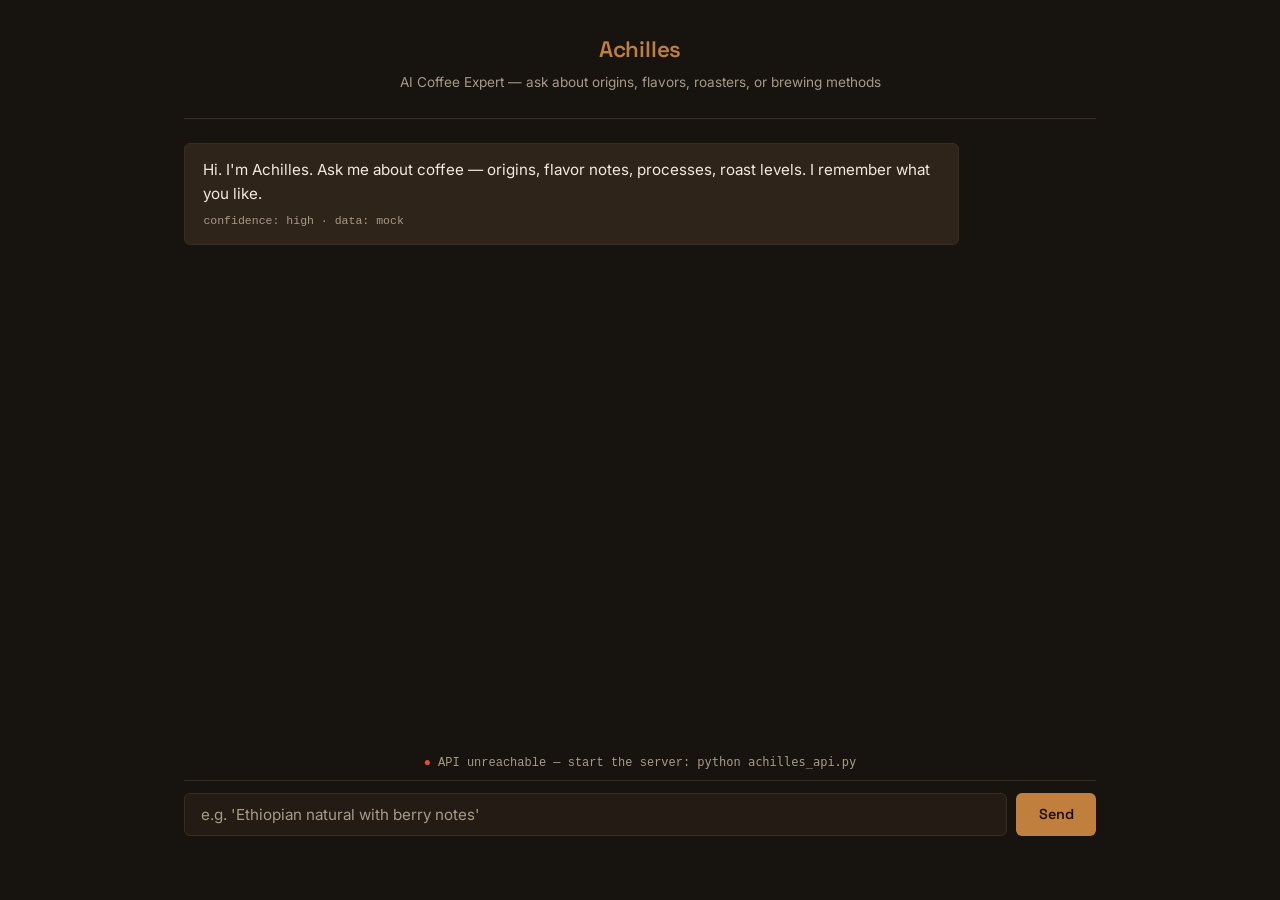
==== achilles_chat.html @ 8dea08da "Achilles MVP: working API backend + chat UI + tests + honest gap docs - achilles_api.py: FastAPI bac" ====
<!DOCTYPE html>
<html lang="en">
<head>
  <meta charset="UTF-8">
  <meta name="viewport" content="width=device-width, initial-scale=1.0">
  <title>Achilles — Coffee Expert</title>
  <link rel="icon" type="image/svg+xml" href="assets/favicon.svg">
  <link rel="stylesheet" href="styles.css">
  <style>
    /* Achilles chat overrides — inherits identity kit */
    .chat-container {
      max-width: var(--max-width);
      margin: 0 auto;
      padding: 2rem 1.5rem 4rem;
      min-height: 100vh;
      display: flex;
      flex-direction: column;
    }

    .chat-header {
      text-align: center;
      padding-bottom: 1.5rem;
      border-bottom: 1px solid var(--border);
      margin-bottom: 1.5rem;
    }

    .chat-header h1 {
      font-family: var(--font-heading);
      font-size: 1.4rem;
      color: var(--copper);
      margin: 0 0 0.25rem;
      letter-spacing: -0.01em;
    }

    .chat-header p {
      color: var(--muted);
      font-size: 0.85rem;
      margin: 0;
    }

    .chat-messages {
      flex: 1;
      overflow-y: auto;
      display: flex;
      flex-direction: column;
      gap: 1rem;
      padding-bottom: 1rem;
    }

    .message {
      max-width: 85%;
      padding: 0.9rem 1.15rem;
      border-radius: var(--radius);
      line-height: 1.55;
      font-size: 0.95rem;
      animation: fadeIn 0.2s ease;
    }

    @keyframes fadeIn {
      from { opacity: 0; transform: translateY(4px); }
      to { opacity: 1; transform: translateY(0); }
    }

    .message.user {
      align-self: flex-end;
      background: var(--espresso);
      border: 1px solid var(--border);
      color: var(--cream);
    }

    .message.achilles {
      align-self: flex-start;
      background: var(--espresso-light);
      border: 1px solid var(--border);
      color: var(--cream);
    }

    .message.achilles strong {
      color: var(--amber);
    }

    .message-meta {
      font-size: 0.72rem;
      color: var(--muted);
      margin-top: 0.4rem;
      font-family: var(--font-mono);
    }

    .chat-input-row {
      display: flex;
      gap: 0.6rem;
      padding-top: 0.75rem;
      border-top: 1px solid var(--border);
    }

    .chat-input-row input {
      flex: 1;
      background: var(--espresso);
      border: 1px solid var(--border);
      border-radius: var(--radius);
      padding: 0.7rem 1rem;
      color: var(--cream);
      font-family: var(--font-body);
      font-size: 0.95rem;
      outline: none;
    }

    .chat-input-row input::placeholder {
      color: var(--muted);
    }

    .chat-input-row input:focus {
      border-color: var(--copper);
    }

    .chat-input-row button {
      background: var(--copper);
      color: var(--charcoal);
      border: none;
      border-radius: var(--radius);
      padding: 0.7rem 1.4rem;
      font-family: var(--font-heading);
      font-weight: 600;
      font-size: 0.9rem;
      cursor: pointer;
      transition: background 0.15s ease;
    }

    .chat-input-row button:hover {
      background: var(--amber);
    }

    .chat-input-row button:disabled {
      opacity: 0.5;
      cursor: not-allowed;
    }

    .status-bar {
      text-align: center;
      font-size: 0.75rem;
      color: var(--muted);
      font-family: var(--font-mono);
      padding: 0.4rem 0;
    }

    .status-bar .live { color: #4caf50; }
    .status-bar .mock { color: var(--copper); }
  </style>
</head>
<body>
  <div class="chat-container">
    <header class="chat-header">
      <h1>Achilles</h1>
      <p>AI Coffee Expert — ask about origins, flavors, roasters, or brewing methods</p>
    </header>

    <div class="chat-messages" id="chatMessages">
      <div class="message achilles">
        Hi. I'm Achilles. Ask me about coffee — origins, flavor notes, processes, roast levels. I remember what you like.
        <div class="message-meta">confidence: high · data: mock</div>
      </div>
    </div>

    <div class="status-bar" id="statusBar">
      <span class="mock">●</span> Running on mock data (CoffeeDB.pro unavailable)
    </div>

    <div class="chat-input-row">
      <input type="text" id="userInput" placeholder="e.g. 'Ethiopian natural with berry notes'" autocomplete="off">
      <button id="sendBtn" onclick="sendMessage()">Send</button>
    </div>
  </div>

  <script>
    const API_BASE = 'http://localhost:8000';
    const messages = document.getElementById('chatMessages');
    const input = document.getElementById('userInput');
    const btn = document.getElementById('sendBtn');
    const statusBar = document.getElementById('statusBar');
    let userId = 'user_' + Math.random().toString(36).slice(2, 8);

    // Check API health on load
    fetch(`${API_BASE}/health`, { method: 'GET' })
      .then(r => r.json())
      .then(data => {
        const indicator = data.data_source === 'live' ? 'live' : 'mock';
        const label = data.data_source === 'live' ? 'Live CoffeeDB.pro data' : 'Mock data (CoffeeDB.pro unavailable)';
        const color = data.data_source === 'live' ? '#4caf50' : 'var(--copper)';
        statusBar.innerHTML = `<span style="color:${color}">●</span> ${label}`;
      })
      .catch(() => {
        statusBar.innerHTML = '<span style="color:#e74c3c">●</span> API unreachable — start the server: <code>python achilles_api.py</code>';
      });

    input.addEventListener('keydown', (e) => {
      if (e.key === 'Enter') sendMessage();
    });

    function appendMessage(text, sender, meta) {
      const div = document.createElement('div');
      div.className = `message ${sender}`;
      div.innerHTML = text + (meta ? `<div class="message-meta">${meta}</div>` : '');
      messages.appendChild(div);
      messages.scrollTop = messages.scrollHeight;
    }

    async function sendMessage() {
      const text = input.value.trim();
      if (!text) return;

      appendMessage(text, 'user');
      input.value = '';
      btn.disabled = true;

      try {
        const res = await fetch(`${API_BASE}/api/chat`, {
          method: 'POST',
          headers: { 'Content-Type': 'application/json' },
          body: JSON.stringify({ message: text, user_id: userId })
        });

        if (!res.ok) throw new Error('HTTP ' + res.status);
        const data = await res.json();

        const meta = `confidence: ${data.confidence} · sources: ${data.sources.length} · memory: ${data.memory_used ? 'yes' : 'no'} · data: ${data.data_source}`;
        appendMessage(data.reply.replace(/\*\*(.+?)\*\*/g, '<strong>$1</strong>'), 'achilles', meta);
      } catch (err) {
        appendMessage(
          'Something went wrong. Make sure the API server is running: <code>python achilles_api.py</code>',
          'achilles',
          'error: ' + err.message
        );
      } finally {
        btn.disabled = false;
        input.focus();
      }
    }
  </script>
</body>
</html>
---- styles.css ----
/* ==========================================================================
   Achilles Portfolio — "Dark Roast Precision" Style System
   Identity Kit: Space Grotesk (headings) + Inter (body).
   Palette: Charcoal, Cream, Copper, Muted. 4 colors, no noise.
   ========================================================================== */

@import url('https://fonts.googleapis.com/css2?family=Inter:wght@400;500;600&family=Space+Grotesk:wght@500;600;700&display=swap');

:root {
  --charcoal: #17130f;
  --espresso: #241b14;
  --espresso-light: #2f241a;
  --copper: #c17f3e;
  --amber: #d9a05b;
  --cream: #f2e9dd;
  --muted: #a89a86;
  --border: #3a2d20;

  --font-heading: "Space Grotesk", -apple-system, BlinkMacSystemFont, sans-serif;
  --font-body: "Inter", -apple-system, BlinkMacSystemFont, "Segoe UI", Roboto, sans-serif;
  --font-mono: "SFMono-Regular", Consolas, "Liberation Mono", Menlo, monospace;

  --max-width: 960px;
  --radius: 6px;
}

* {
  box-sizing: border-box;
}

html {
  scroll-behavior: smooth;
}

body {
  margin: 0;
  background: var(--charcoal);
  color: var(--cream);
  font-family: var(--font-body);
  line-height: 1.6;
  -webkit-font-smoothing: antialiased;
}

h1, h2, h3, .eyebrow, .section-label {
  font-family: var(--font-heading);
  font-weight: 600;
}

a {
  color: var(--amber);
}

img {
  max-width: 100%;
  display: block;
}

/* ==========================================================================
   HERO
   ========================================================================== */

.hero {
  position: relative;
  min-height: 90vh;
  display: flex;
  flex-direction: column;
  justify-content: center;
  padding: 4rem 1.5rem;
  overflow: hidden;
  background: linear-gradient(180deg, var(--espresso) 0%, var(--charcoal) 100%);
}

.hero-texture {
  position: absolute;
  inset: 0;
  z-index: 0;
  opacity: 0.35;
}

.hero-texture img {
  width: 100%;
  height: 100%;
  object-fit: cover;
}

.hero-content {
  position: relative;
  z-index: 1;
  max-width: var(--max-width);
  margin: 0 auto;
  text-align: center;
}

.eyebrow {
  color: var(--copper);
  text-transform: uppercase;
  letter-spacing: 0.08em;
  font-size: 0.8rem;
  font-weight: 600;
  margin-bottom: 1rem;
}

.hero h1 {
  font-size: clamp(1.8rem, 4vw, 3rem);
  line-height: 1.2;
  margin: 0 0 1.25rem;
  color: var(--cream);
  font-weight: 700;
  letter-spacing: -0.01em;
}

.proof-teaser {
  color: var(--muted);
  font-size: 1.1rem;
  max-width: 640px;
  margin: 0 auto 2rem;
}

.hero-screenshot {
  position: relative;
  z-index: 1;
  max-width: var(--max-width);
  margin: 3rem auto 0;
  border-radius: var(--radius);
  overflow: hidden;
  border: 1px solid var(--border);
  box-shadow: 0 20px 60px rgba(0, 0, 0, 0.5);
}

.hero-screenshot.placeholder {
  min-height: 280px;
  background: var(--espresso-light);
  display: flex;
  align-items: center;
  justify-content: center;
}

.hero-screenshot.placeholder::after {
  content: "Screenshot pending — see assets/screenshot-and-prompt-guide.md";
  color: var(--muted);
  font-size: 0.85rem;
  font-family: var(--font-mono);
}

/* ==========================================================================
   CTAs
   ========================================================================== */

.cta-primary,
.cta-secondary {
  display: inline-block;
  text-decoration: none;
  font-weight: 600;
  border-radius: var(--radius);
  transition: transform 0.15s ease, background 0.15s ease;
}

.cta-primary {
  background: var(--copper);
  color: var(--charcoal);
  padding: 0.85rem 1.75rem;
  font-size: 1rem;
}

.cta-primary:hover {
  background: var(--amber);
  transform: translateY(-1px);
}

.cta-secondary {
  border: 1px solid var(--copper);
  color: var(--amber);
  padding: 0.7rem 1.5rem;
}

.cta-secondary:hover {
  background: var(--espresso-light);
}

/* ==========================================================================
   WORK / CASE STUDY
   ========================================================================== */

.work {
  max-width: var(--max-width);
  margin: 0 auto;
  padding: 5rem 1.5rem;
}

.work-intro {
  text-align: center;
  margin-bottom: 3.5rem;
}

.section-label {
  color: var(--copper);
  text-transform: uppercase;
  letter-spacing: 0.08em;
  font-size: 0.8rem;
  font-weight: 600;
  margin-bottom: 0.75rem;
}

.work-intro h2 {
  font-size: clamp(1.4rem, 3vw, 2rem);
  line-height: 1.35;
  color: var(--cream);
  max-width: 700px;
  margin: 0 auto;
  letter-spacing: -0.01em;
}

.case-beat {
  margin-bottom: 3.5rem;
  padding-bottom: 3rem;
  border-bottom: 1px solid var(--border);
}

.case-beat:last-of-type {
  border-bottom: none;
}

.case-beat h3 {
  color: var(--copper);
  font-size: 1rem;
  text-transform: uppercase;
  letter-spacing: 0.06em;
  margin-bottom: 1.25rem;
}

.case-beat p {
  color: var(--cream);
  font-size: 1.05rem;
  max-width: 720px;
}

.case-beat .lede {
  font-size: 1.2rem;
  font-weight: 600;
  color: var(--amber);
}

.decision-list {
  list-style: none;
  padding: 0;
  margin: 1.5rem 0;
  display: grid;
  gap: 1rem;
}

.decision-list li {
  background: var(--espresso);
  border: 1px solid var(--border);
  border-radius: var(--radius);
  padding: 1rem 1.25rem;
  color: var(--cream);
  font-size: 0.98rem;
}

.decision-list strong {
  color: var(--amber);
}

/* Evidence: screenshots grid */

.evidence-grid {
  display: grid;
  grid-template-columns: repeat(2, 1fr);
  gap: 1.5rem;
  margin: 2rem 0;
}

.evidence-grid.single {
  grid-template-columns: 1fr;
}

.evidence-grid figure {
  margin: 0;
  border: 1px solid var(--border);
  border-radius: var(--radius);
  overflow: hidden;
  background: var(--espresso);
}

.evidence-grid img {
  width: 100%;
}

.evidence-grid figure.placeholder {
  min-height: 200px;
  display: flex;
  align-items: center;
  justify-content: center;
}

.evidence-grid figure.placeholder::before {
  content: "Screenshot pending";
  color: var(--muted);
  font-size: 0.8rem;
  font-family: var(--font-mono);
}

.evidence-grid figcaption {
  padding: 0.75rem 1rem;
  color: var(--muted);
  font-size: 0.85rem;
  border-top: 1px solid var(--border);
}

.architecture-diagram {
  margin: 2rem 0;
  border: 1px solid var(--border);
  border-radius: var(--radius);
  overflow: hidden;
  min-height: 180px;
  display: flex;
  align-items: center;
  justify-content: center;
  background: var(--espresso);
}

.architecture-diagram.placeholder::after {
  content: "Architecture diagram pending — see assets/screenshot-and-prompt-guide.md";
  color: var(--muted);
  font-size: 0.85rem;
  font-family: var(--font-mono);
  padding: 2rem;
  text-align: center;
}

/* Mid-page CTA */

.mid-cta {
  text-align: center;
  padding: 2.5rem 1.5rem;
  margin: 2rem 0 3rem;
  background: var(--espresso);
  border: 1px solid var(--border);
  border-radius: var(--radius);
}

.mid-cta p {
  color: var(--muted);
  margin: 0 0 1rem;
  font-size: 1.05rem;
}

/* Credibility Strip */

.credibility-strip {
  display: flex;
  align-items: center;
  gap: 1.5rem;
  padding: 1.75rem;
  background: var(--espresso);
  border: 1px solid var(--border);
  border-radius: var(--radius);
}

.credibility-photo {
  flex-shrink: 0;
  width: 72px;
  height: 72px;
  border-radius: 50%;
  overflow: hidden;
  border: 2px solid var(--copper);
}

.credibility-photo img {
  width: 100%;
  height: 100%;
  object-fit: cover;
}

.credibility-points {
  list-style: none;
  margin: 0;
  padding: 0;
  display: grid;
  gap: 0.4rem;
}

.credibility-points li {
  color: var(--muted);
  font-size: 0.92rem;
}

/* ==========================================================================
   CONTACT
   ========================================================================== */

.contact {
  max-width: 640px;
  margin: 0 auto;
  padding: 5rem 1.5rem 6rem;
  text-align: center;
}

.contact h2 {
  font-size: clamp(1.4rem, 3vw, 1.9rem);
  color: var(--cream);
  line-height: 1.35;
  margin-bottom: 1rem;
  letter-spacing: -0.01em;
}

.contact p {
  color: var(--muted);
  margin-bottom: 2rem;
}

/* ==========================================================================
   FOOTER
   ========================================================================== */

footer {
  border-top: 1px solid var(--border);
  padding: 2rem 1.5rem;
  text-align: center;
}

footer p {
  color: var(--muted);
  font-size: 0.85rem;
  margin: 0;
}

/* ==========================================================================
   RESPONSIVE
   ========================================================================== */

@media (max-width: 640px) {
  .evidence-grid {
    grid-template-columns: 1fr;
  }

  .credibility-strip {
    flex-direction: column;
    text-align: center;
  }

  .hero {
    min-height: auto;
    padding: 3rem 1.25rem;
  }
}
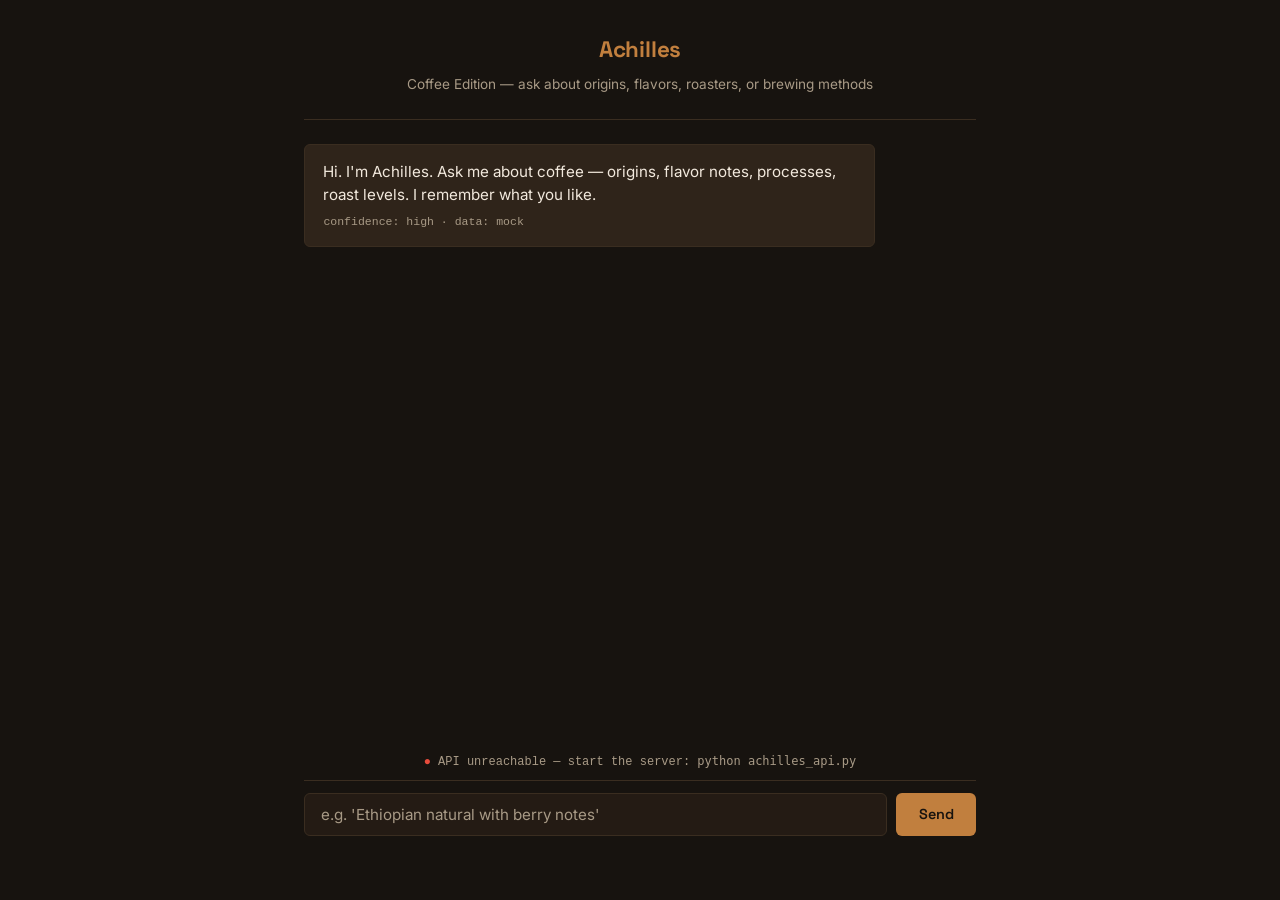
==== commit 57dbfeb0: "Rebrand: 'AI Coffee Expert' → 'Coffee Edition' across all docs, UI, and code 20 files updated on mai" ====
--- a/achilles_chat.html
+++ b/achilles_chat.html
@@ -151,7 +151,7 @@
   <div class="chat-container">
     <header class="chat-header">
       <h1>Achilles</h1>
-      <p>AI Coffee Expert — ask about origins, flavors, roasters, or brewing methods</p>
+      <p>Coffee Edition — ask about origins, flavors, roasters, or brewing methods</p>
     </header>
 
     <div class="chat-messages" id="chatMessages">
--- a/styles.css
+++ b/styles.css
@@ -1,7 +1,6 @@
 /* ==========================================================================
-   Achilles Portfolio — "Dark Roast Precision" Style System
-   Identity Kit: Space Grotesk (headings) + Inter (body).
-   Palette: Charcoal, Cream, Copper, Muted. 4 colors, no noise.
+   Pawel Pikulik — Personal Site
+   Dark Roast Precision design system (Space Grotesk + Inter)
    ========================================================================== */
 
 @import url('https://fonts.googleapis.com/css2?family=Inter:wght@400;500;600&family=Space+Grotesk:wght@500;600;700&display=swap');
@@ -20,146 +19,111 @@
   --font-body: "Inter", -apple-system, BlinkMacSystemFont, "Segoe UI", Roboto, sans-serif;
   --font-mono: "SFMono-Regular", Consolas, "Liberation Mono", Menlo, monospace;
 
-  --max-width: 960px;
+  --max-width: 720px;
   --radius: 6px;
 }
 
-* {
-  box-sizing: border-box;
-}
-
-html {
-  scroll-behavior: smooth;
-}
+* { box-sizing: border-box; }
+
+html { scroll-behavior: smooth; }
 
 body {
   margin: 0;
   background: var(--charcoal);
   color: var(--cream);
   font-family: var(--font-body);
-  line-height: 1.6;
+  line-height: 1.65;
   -webkit-font-smoothing: antialiased;
 }
 
-h1, h2, h3, .eyebrow, .section-label {
-  font-family: var(--font-heading);
-  font-weight: 600;
-}
-
-a {
-  color: var(--amber);
-}
-
-img {
-  max-width: 100%;
-  display: block;
-}
+a { color: var(--amber); }
+a:hover { color: var(--copper); }
 
 /* ==========================================================================
    HERO
    ========================================================================== */
 
 .hero {
-  position: relative;
-  min-height: 90vh;
+  min-height: 80vh;
   display: flex;
-  flex-direction: column;
+  align-items: center;
   justify-content: center;
   padding: 4rem 1.5rem;
-  overflow: hidden;
   background: linear-gradient(180deg, var(--espresso) 0%, var(--charcoal) 100%);
-}
-
-.hero-texture {
-  position: absolute;
-  inset: 0;
-  z-index: 0;
-  opacity: 0.35;
-}
-
-.hero-texture img {
-  width: 100%;
-  height: 100%;
-  object-fit: cover;
+  text-align: center;
 }
 
 .hero-content {
-  position: relative;
-  z-index: 1;
   max-width: var(--max-width);
-  margin: 0 auto;
-  text-align: center;
 }
 
 .eyebrow {
   color: var(--copper);
   text-transform: uppercase;
   letter-spacing: 0.08em;
-  font-size: 0.8rem;
-  font-weight: 600;
+  font-size: 0.78rem;
+  font-weight: 600;
+  font-family: var(--font-heading);
   margin-bottom: 1rem;
 }
 
 .hero h1 {
-  font-size: clamp(1.8rem, 4vw, 3rem);
-  line-height: 1.2;
-  margin: 0 0 1.25rem;
-  color: var(--cream);
+  font-family: var(--font-heading);
+  font-size: clamp(2.2rem, 5vw, 3.5rem);
   font-weight: 700;
-  letter-spacing: -0.01em;
-}
-
-.proof-teaser {
-  color: var(--muted);
-  font-size: 1.1rem;
-  max-width: 640px;
+  margin: 0 0 1rem;
+  color: var(--cream);
+  letter-spacing: -0.02em;
+}
+
+.tagline {
+  font-size: 1.25rem;
+  color: var(--muted);
+  max-width: 560px;
+  margin: 0 auto 1.25rem;
+}
+
+.status {
+  font-size: 0.95rem;
+  color: var(--muted);
+  max-width: 520px;
   margin: 0 auto 2rem;
 }
 
-.hero-screenshot {
-  position: relative;
-  z-index: 1;
-  max-width: var(--max-width);
-  margin: 3rem auto 0;
-  border-radius: var(--radius);
-  overflow: hidden;
-  border: 1px solid var(--border);
-  box-shadow: 0 20px 60px rgba(0, 0, 0, 0.5);
-}
-
-.hero-screenshot.placeholder {
-  min-height: 280px;
-  background: var(--espresso-light);
+.status a { color: var(--amber); }
+
+.cta-row {
   display: flex;
+  gap: 0.75rem;
+  justify-content: center;
+  flex-wrap: wrap;
+}
+
+.cta-primary,
+.cta-secondary {
+  display: inline-flex;
   align-items: center;
   justify-content: center;
-}
-
-.hero-screenshot.placeholder::after {
-  content: "Screenshot pending — see assets/screenshot-and-prompt-guide.md";
-  color: var(--muted);
-  font-size: 0.85rem;
-  font-family: var(--font-mono);
-}
-
-/* ==========================================================================
-   CTAs
-   ========================================================================== */
-
-.cta-primary,
-.cta-secondary {
-  display: inline-block;
   text-decoration: none;
   font-weight: 600;
   border-radius: var(--radius);
+  padding: 0.8rem 1.6rem;
+  font-size: 0.95rem;
+  min-height: 44px;
   transition: transform 0.15s ease, background 0.15s ease;
+}
+
+.cta-primary:focus-visible,
+.cta-secondary:focus-visible,
+.project-links a:focus-visible,
+.link-card:focus-visible {
+  outline: 2px solid var(--copper);
+  outline-offset: 2px;
 }
 
 .cta-primary {
   background: var(--copper);
   color: var(--charcoal);
-  padding: 0.85rem 1.75rem;
-  font-size: 1rem;
 }
 
 .cta-primary:hover {
@@ -170,7 +134,6 @@
 .cta-secondary {
   border: 1px solid var(--copper);
   color: var(--amber);
-  padding: 0.7rem 1.5rem;
 }
 
 .cta-secondary:hover {
@@ -178,235 +141,144 @@
 }
 
 /* ==========================================================================
-   WORK / CASE STUDY
-   ========================================================================== */
-
-.work {
+   MAIN SECTIONS
+   ========================================================================== */
+
+main {
   max-width: var(--max-width);
   margin: 0 auto;
-  padding: 5rem 1.5rem;
-}
-
-.work-intro {
-  text-align: center;
-  margin-bottom: 3.5rem;
+  padding: 0 1.5rem 4rem;
+}
+
+section {
+  margin-bottom: 4rem;
+  padding-bottom: 3rem;
+  border-bottom: 1px solid var(--border);
+}
+
+section:last-of-type {
+  border-bottom: none;
 }
 
 .section-label {
   color: var(--copper);
   text-transform: uppercase;
   letter-spacing: 0.08em;
-  font-size: 0.8rem;
-  font-weight: 600;
+  font-size: 0.78rem;
+  font-weight: 600;
+  font-family: var(--font-heading);
   margin-bottom: 0.75rem;
 }
 
-.work-intro h2 {
-  font-size: clamp(1.4rem, 3vw, 2rem);
-  line-height: 1.35;
-  color: var(--cream);
-  max-width: 700px;
-  margin: 0 auto;
-  letter-spacing: -0.01em;
-}
-
-.case-beat {
-  margin-bottom: 3.5rem;
-  padding-bottom: 3rem;
-  border-bottom: 1px solid var(--border);
-}
-
-.case-beat:last-of-type {
-  border-bottom: none;
-}
-
-.case-beat h3 {
-  color: var(--copper);
-  font-size: 1rem;
-  text-transform: uppercase;
-  letter-spacing: 0.06em;
-  margin-bottom: 1.25rem;
-}
-
-.case-beat p {
-  color: var(--cream);
+.featured h2 {
+  font-family: var(--font-heading);
+  font-size: clamp(1.4rem, 3vw, 1.9rem);
+  font-weight: 600;
+  margin: 0 0 1rem;
+  color: var(--cream);
+}
+
+.project-summary {
+  color: var(--muted);
   font-size: 1.05rem;
-  max-width: 720px;
-}
-
-.case-beat .lede {
-  font-size: 1.2rem;
-  font-weight: 600;
+  margin-bottom: 1.5rem;
+}
+
+.project-summary em {
   color: var(--amber);
-}
-
-.decision-list {
+  font-style: normal;
+}
+
+.tech-list {
   list-style: none;
   padding: 0;
-  margin: 1.5rem 0;
+  margin: 0 0 1.5rem;
   display: grid;
-  gap: 1rem;
-}
-
-.decision-list li {
+  gap: 0.6rem;
+}
+
+.tech-list li {
   background: var(--espresso);
   border: 1px solid var(--border);
   border-radius: var(--radius);
-  padding: 1rem 1.25rem;
-  color: var(--cream);
-  font-size: 0.98rem;
-}
-
-.decision-list strong {
+  padding: 0.85rem 1.1rem;
+  font-size: 0.92rem;
+  color: var(--cream);
+}
+
+.tech-list strong {
   color: var(--amber);
 }
 
-/* Evidence: screenshots grid */
-
-.evidence-grid {
+.project-links {
+  display: flex;
+  gap: 1.25rem;
+  flex-wrap: wrap;
+}
+
+.project-links a {
+  font-weight: 600;
+  font-size: 0.95rem;
+  text-decoration: none;
+  padding: 0.5rem 0;
+  display: inline-block;
+  min-height: 44px;
+}
+
+.project-links a:hover {
+  text-decoration: underline;
+}
+
+/* ==========================================================================
+   LINKS GRID
+   ========================================================================== */
+
+.link-grid {
   display: grid;
   grid-template-columns: repeat(2, 1fr);
-  gap: 1.5rem;
-  margin: 2rem 0;
-}
-
-.evidence-grid.single {
-  grid-template-columns: 1fr;
-}
-
-.evidence-grid figure {
-  margin: 0;
-  border: 1px solid var(--border);
-  border-radius: var(--radius);
-  overflow: hidden;
-  background: var(--espresso);
-}
-
-.evidence-grid img {
-  width: 100%;
-}
-
-.evidence-grid figure.placeholder {
-  min-height: 200px;
-  display: flex;
-  align-items: center;
-  justify-content: center;
-}
-
-.evidence-grid figure.placeholder::before {
-  content: "Screenshot pending";
-  color: var(--muted);
-  font-size: 0.8rem;
-  font-family: var(--font-mono);
-}
-
-.evidence-grid figcaption {
-  padding: 0.75rem 1rem;
-  color: var(--muted);
-  font-size: 0.85rem;
-  border-top: 1px solid var(--border);
-}
-
-.architecture-diagram {
-  margin: 2rem 0;
-  border: 1px solid var(--border);
-  border-radius: var(--radius);
-  overflow: hidden;
-  min-height: 180px;
-  display: flex;
-  align-items: center;
-  justify-content: center;
-  background: var(--espresso);
-}
-
-.architecture-diagram.placeholder::after {
-  content: "Architecture diagram pending — see assets/screenshot-and-prompt-guide.md";
-  color: var(--muted);
-  font-size: 0.85rem;
-  font-family: var(--font-mono);
-  padding: 2rem;
-  text-align: center;
-}
-
-/* Mid-page CTA */
-
-.mid-cta {
-  text-align: center;
-  padding: 2.5rem 1.5rem;
-  margin: 2rem 0 3rem;
+  gap: 1rem;
+}
+
+.link-card {
+  display: block;
   background: var(--espresso);
   border: 1px solid var(--border);
   border-radius: var(--radius);
-}
-
-.mid-cta p {
-  color: var(--muted);
-  margin: 0 0 1rem;
-  font-size: 1.05rem;
-}
-
-/* Credibility Strip */
-
-.credibility-strip {
-  display: flex;
-  align-items: center;
-  gap: 1.5rem;
-  padding: 1.75rem;
+  padding: 1.1rem;
+  text-decoration: none;
+  transition: border-color 0.15s ease, background 0.15s ease;
+}
+
+.link-card:hover {
+  border-color: var(--copper);
+  background: var(--espresso-light);
+}
+
+.link-card strong {
+  display: block;
+  color: var(--cream);
+  font-family: var(--font-heading);
+  font-size: 1rem;
+  margin-bottom: 0.25rem;
+}
+
+.link-card span {
+  display: block;
+  color: var(--muted);
+  font-size: 0.82rem;
+}
+
+/* ==========================================================================
+   FUTURE POSTS
+   ========================================================================== */
+
+.future .placeholder-note {
+  color: var(--muted);
+  font-size: 0.95rem;
   background: var(--espresso);
   border: 1px solid var(--border);
   border-radius: var(--radius);
-}
-
-.credibility-photo {
-  flex-shrink: 0;
-  width: 72px;
-  height: 72px;
-  border-radius: 50%;
-  overflow: hidden;
-  border: 2px solid var(--copper);
-}
-
-.credibility-photo img {
-  width: 100%;
-  height: 100%;
-  object-fit: cover;
-}
-
-.credibility-points {
-  list-style: none;
-  margin: 0;
-  padding: 0;
-  display: grid;
-  gap: 0.4rem;
-}
-
-.credibility-points li {
-  color: var(--muted);
-  font-size: 0.92rem;
-}
-
-/* ==========================================================================
-   CONTACT
-   ========================================================================== */
-
-.contact {
-  max-width: 640px;
-  margin: 0 auto;
-  padding: 5rem 1.5rem 6rem;
-  text-align: center;
-}
-
-.contact h2 {
-  font-size: clamp(1.4rem, 3vw, 1.9rem);
-  color: var(--cream);
-  line-height: 1.35;
-  margin-bottom: 1rem;
-  letter-spacing: -0.01em;
-}
-
-.contact p {
-  color: var(--muted);
-  margin-bottom: 2rem;
+  padding: 1.1rem;
 }
 
 /* ==========================================================================
@@ -415,14 +287,113 @@
 
 footer {
   border-top: 1px solid var(--border);
-  padding: 2rem 1.5rem;
+  padding: 2.5rem 1.5rem;
   text-align: center;
+  max-width: var(--max-width);
+  margin: 0 auto;
 }
 
 footer p {
   color: var(--muted);
   font-size: 0.85rem;
+  margin: 0 0 0.5rem;
+}
+
+.badge-note {
+  font-size: 0.78rem;
+  color: var(--copper);
+  font-family: var(--font-mono);
+}
+
+/* ==========================================================================
+   CONTACT FORM
+   ========================================================================== */
+
+.contact h2 {
+  font-family: var(--font-heading);
+  font-size: clamp(1.4rem, 3vw, 1.9rem);
+  font-weight: 600;
+  margin: 0 0 0.5rem;
+  color: var(--cream);
+}
+
+.contact-intro {
+  color: var(--muted);
+  font-size: 1rem;
+  margin-bottom: 1.5rem;
+}
+
+#contact-form {
+  display: grid;
+  gap: 1rem;
+}
+
+.form-row {
+  display: flex;
+  flex-direction: column;
+}
+
+.form-row label {
+  font-size: 0.82rem;
+  font-weight: 600;
+  color: var(--amber);
+  margin-bottom: 0.35rem;
+  font-family: var(--font-heading);
+}
+
+.form-row input,
+.form-row textarea {
+  background: var(--espresso);
+  border: 1px solid var(--border);
+  border-radius: var(--radius);
+  padding: 0.75rem 1rem;
+  color: var(--cream);
+  font-family: var(--font-body);
+  font-size: 0.95rem;
+  min-height: 44px;
+  transition: border-color 0.15s ease, box-shadow 0.15s ease;
+}
+
+.form-row input:focus,
+.form-row textarea:focus {
+  outline: none;
+  border-color: var(--copper);
+  box-shadow: 0 0 0 2px rgba(193, 127, 62, 0.15);
+}
+
+.form-row input::placeholder,
+.form-row textarea::placeholder {
+  color: var(--muted);
+  opacity: 0.8;
+}
+
+.form-row textarea {
+  resize: vertical;
+  min-height: 120px;
+}
+
+#contact-form button {
+  justify-self: start;
+  border: none;
+  cursor: pointer;
+}
+
+.form-status {
   margin: 0;
+  font-size: 0.9rem;
+  min-height: 1.5rem;
+}
+
+.form-status.sending {
+  color: var(--muted);
+}
+
+.form-status.success {
+  color: #7cb87c;
+}
+
+.form-status.error {
+  color: #c96b6b;
 }
 
 /* ==========================================================================
@@ -430,17 +401,39 @@
    ========================================================================== */
 
 @media (max-width: 640px) {
-  .evidence-grid {
+  .link-grid {
     grid-template-columns: 1fr;
   }
 
-  .credibility-strip {
+  .cta-row {
     flex-direction: column;
-    text-align: center;
+    align-items: stretch;
   }
 
   .hero {
     min-height: auto;
     padding: 3rem 1.25rem;
   }
-}
+
+  .eyebrow {
+    font-size: 0.82rem;
+  }
+
+  .tech-list li {
+    font-size: 1rem;
+  }
+
+  .link-card span {
+    font-size: 0.9rem;
+  }
+
+  section {
+    margin-bottom: 3rem;
+    padding-bottom: 2rem;
+  }
+
+  #contact-form button {
+    justify-self: stretch;
+    width: 100%;
+  }
+}
